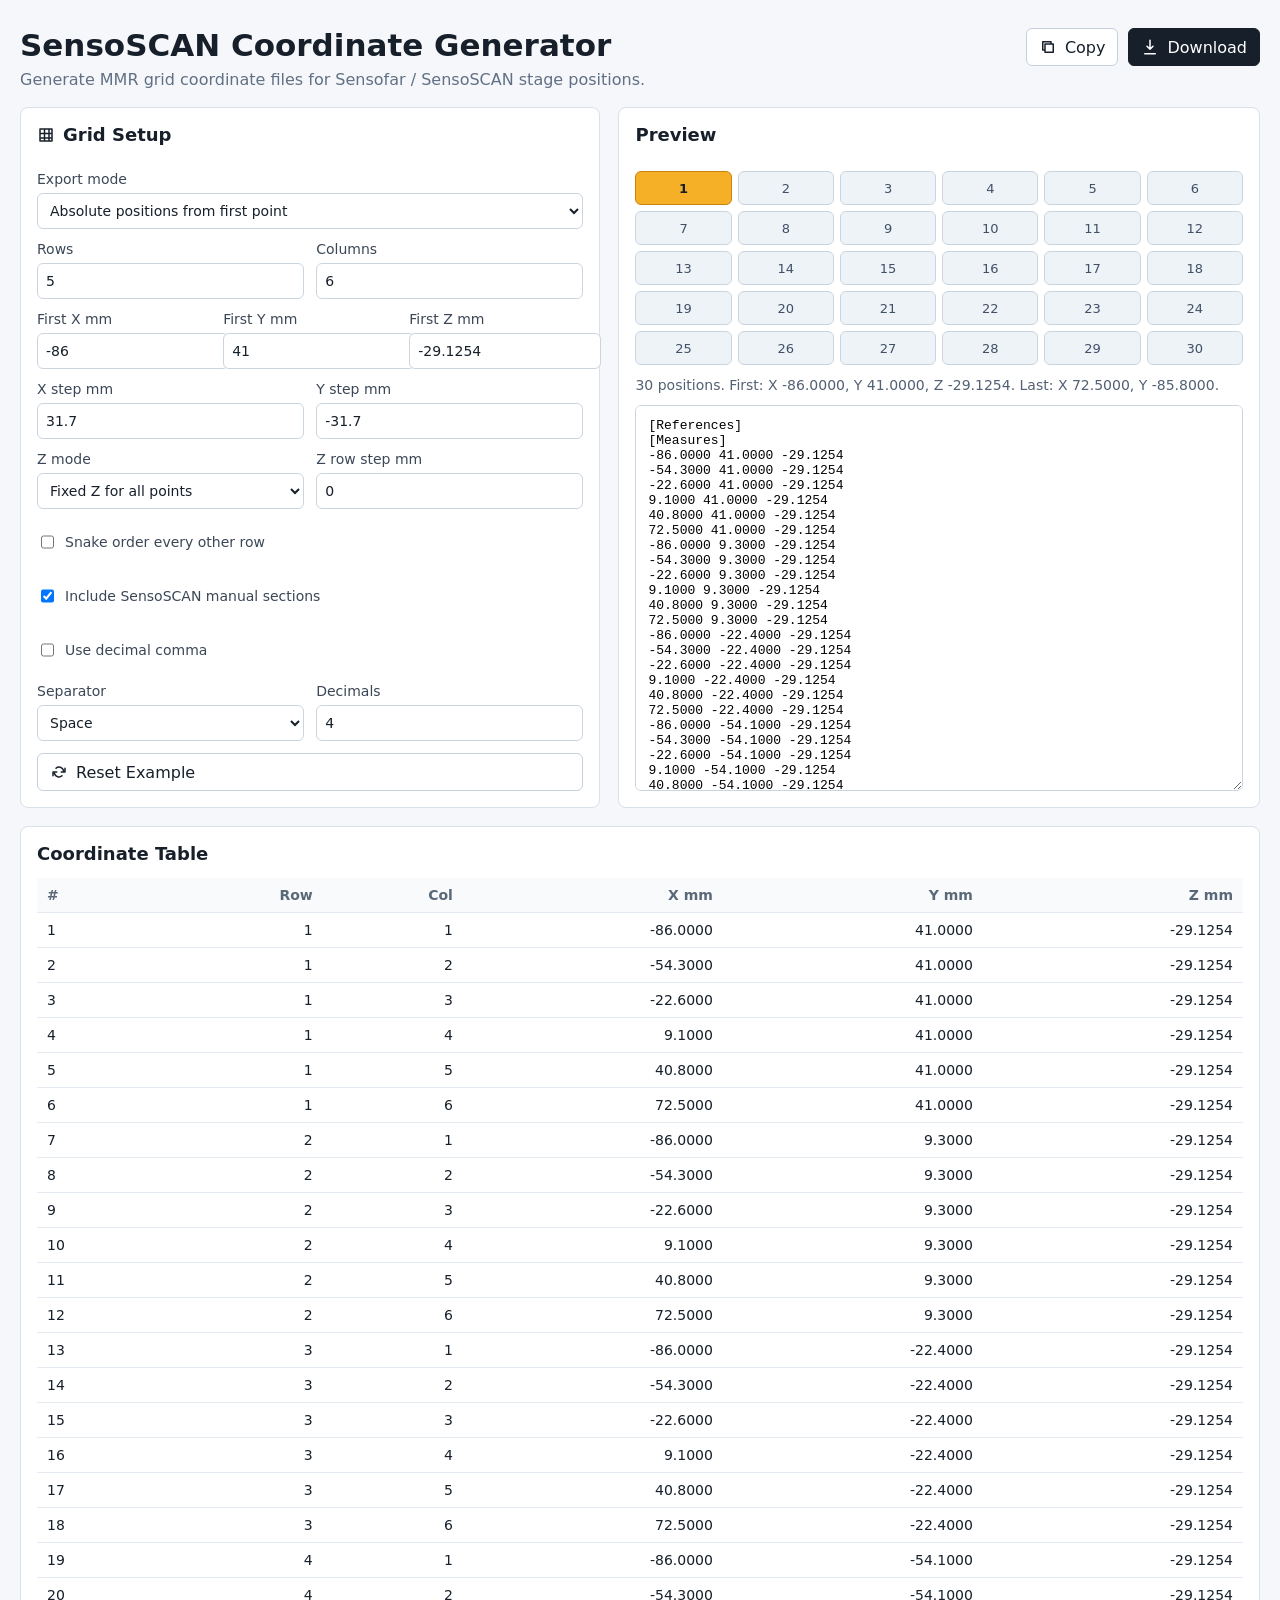
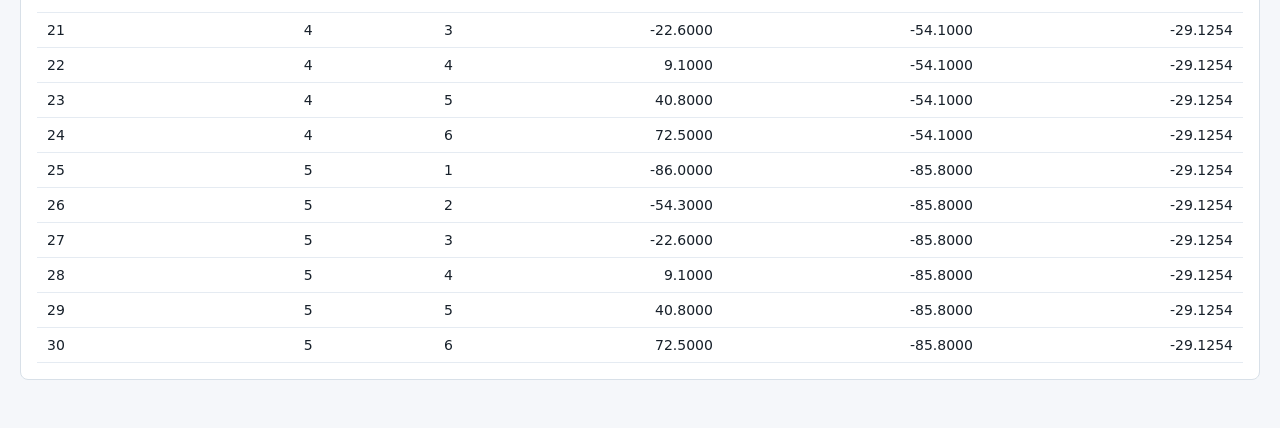
==== standalone-coordinate-generator.html @ 5816c144 "Add standalone coordinate generator HTML" ====
<!doctype html>
<html lang="en">
<head>
  <meta charset="utf-8" />
  <meta name="viewport" content="width=device-width, initial-scale=1" />
  <title>SensoSCAN Coordinate Generator</title>
  <style>
    :root { color-scheme: light; font-family: Inter, ui-sans-serif, system-ui, -apple-system, BlinkMacSystemFont, "Segoe UI", sans-serif; background: #f5f7fa; color: #17202a; }
    * { box-sizing: border-box; }
    body { margin: 0; min-width: 320px; }
    button, input, select, textarea { font: inherit; }
    svg { width: 18px; height: 18px; fill: none; stroke: currentColor; stroke-width: 2; stroke-linecap: round; stroke-linejoin: round; }
    .app { width: min(1420px, calc(100vw - 40px)); margin: 0 auto; padding: 28px 0 48px; }
    .topbar { display: flex; justify-content: space-between; gap: 20px; align-items: flex-start; margin-bottom: 18px; }
    h1 { margin: 0 0 8px; font-size: 31px; line-height: 1.1; }
    h2 { margin: 0 0 14px; font-size: 18px; display: flex; align-items: center; gap: 8px; }
    p { margin: 0; color: #617084; }
    button { height: 38px; padding: 0 12px; border: 1px solid #c6d0dc; background: #fff; color: #17202a; border-radius: 6px; display: inline-flex; align-items: center; gap: 8px; cursor: pointer; }
    button:hover { border-color: #6e7e90; }
    .primary { background: #17202a; color: #fff; border-color: #17202a; }
    .actions { display: flex; gap: 10px; flex-wrap: wrap; justify-content: flex-end; }
    .layout { display: grid; grid-template-columns: 0.95fr 1.05fr; gap: 18px; margin-bottom: 18px; }
    .panel { background: #fff; border: 1px solid #d8e0e8; border-radius: 8px; padding: 16px; }
    form.panel { display: grid; gap: 12px; }
    label { min-width: 0; color: #3b4756; font-size: 14px; display: grid; gap: 6px; }
    .check { grid-template-columns: auto 1fr; align-items: center; gap: 8px; }
    .two, .three { display: grid; gap: 12px; }
    .two { grid-template-columns: repeat(2, minmax(0, 1fr)); }
    .three { grid-template-columns: repeat(3, minmax(0, 1fr)); }
    input, select { height: 36px; border: 1px solid #cbd5e0; border-radius: 6px; padding: 0 8px; background: #fff; color: #17202a; }
    .previewPanel { display: grid; grid-template-rows: auto auto auto 1fr; gap: 12px; }
    .gridPreview { display: grid; gap: 6px; }
    .cell { min-height: 34px; border-radius: 6px; border: 1px solid #cbd5e0; background: #eef3f8; display: flex; align-items: center; justify-content: center; font-size: 13px; color: #425066; }
    .cell.first { background: #f5b027; border-color: #c9820c; color: #17202a; font-weight: 740; }
    .summary { color: #536174; font-size: 14px; }
    textarea { width: 100%; min-height: 280px; resize: vertical; border: 1px solid #cbd5e0; border-radius: 6px; padding: 12px; font-family: "Cascadia Mono", Consolas, monospace; font-size: 13px; }
    table { width: 100%; border-collapse: collapse; font-size: 14px; }
    th, td { text-align: right; padding: 9px 10px; border-bottom: 1px solid #e5ebf2; }
    th { background: #f8fafc; color: #5b6878; font-weight: 680; }
    th:first-child, td:first-child { text-align: left; }
    @media (max-width: 900px) {
      .app { width: min(100vw - 24px, 1420px); padding-top: 18px; }
      .topbar, .layout { grid-template-columns: 1fr; flex-direction: column; }
      .two, .three { grid-template-columns: 1fr; }
    }
  </style>
</head>
<body>
  <div id="root"></div>
  <script>
    let state = {
      mode: "absolute",
      rows: 5,
      cols: 6,
      firstX: -86,
      firstY: 41,
      firstZ: -29.1254,
      spacingX: 31.7,
      spacingY: -31.7,
      zMode: "fixed",
      zStep: 0,
      snake: false,
      includeHeader: true,
      decimalComma: false,
      separator: "space",
      precision: 4,
    };

    const root = document.getElementById("root");

    function icon(name) {
      const paths = {
        grid: "M4 4h16v16H4z M4 10h16M4 16h16M10 4v16M16 4v16",
        download: "M12 3v12m0 0 4-4m-4 4-4-4M5 21h14",
        copy: "M8 8h11v11H8z M5 5h11v3H8v8H5z",
        refresh: "M20 7v5h-5M4 17v-5h5M18 10a6 6 0 0 0-10-3M6 14a6 6 0 0 0 10 3",
      };
      return `<svg viewBox="0 0 24 24" aria-hidden="true"><path d="${paths[name]}" /></svg>`;
    }

    function render() {
      root.innerHTML = `
        <main class="app">
          <section class="topbar">
            <div>
              <h1>SensoSCAN Coordinate Generator</h1>
              <p>Generate MMR grid coordinate files for Sensofar / SensoSCAN stage positions.</p>
            </div>
            <div class="actions">
              <button id="copyBtn">${icon("copy")}Copy</button>
              <button class="primary" id="downloadBtn">${icon("download")}Download</button>
            </div>
          </section>

          <section class="layout">
            <form class="panel" id="settings">
              <h2>${icon("grid")}Grid Setup</h2>
              <label>Export mode
                <select id="mode">
                  <option value="absolute">Absolute positions from first point</option>
                  <option value="relative">Relative centered grid</option>
                </select>
              </label>
              <div class="two">
                <label>Rows <input id="rows" type="number" min="1" max="50" step="1" /></label>
                <label>Columns <input id="cols" type="number" min="1" max="50" step="1" /></label>
              </div>
              <div class="three">
                <label>First X mm <input id="firstX" type="number" step="0.0001" /></label>
                <label>First Y mm <input id="firstY" type="number" step="0.0001" /></label>
                <label>First Z mm <input id="firstZ" type="number" step="0.0001" /></label>
              </div>
              <div class="two">
                <label>X step mm <input id="spacingX" type="number" step="0.0001" /></label>
                <label>Y step mm <input id="spacingY" type="number" step="0.0001" /></label>
              </div>
              <div class="two">
                <label>Z mode
                  <select id="zMode">
                    <option value="fixed">Fixed Z for all points</option>
                    <option value="blank">Leave Z blank</option>
                    <option value="row-step">Add Z step per row</option>
                  </select>
                </label>
                <label>Z row step mm <input id="zStep" type="number" step="0.0001" /></label>
              </div>
              <label class="check"><input id="snake" type="checkbox" /> Snake order every other row</label>
              <label class="check"><input id="includeHeader" type="checkbox" /> Include SensoSCAN manual sections</label>
              <label class="check"><input id="decimalComma" type="checkbox" /> Use decimal comma</label>
              <div class="two">
                <label>Separator
                  <select id="separator">
                    <option value="space">Space</option>
                    <option value="tab">Tab</option>
                    <option value="semicolon">Semicolon</option>
                    <option value="comma">Comma</option>
                  </select>
                </label>
                <label>Decimals <input id="precision" type="number" min="0" max="8" step="1" /></label>
              </div>
              <button type="button" id="resetBtn">${icon("refresh")}Reset Example</button>
            </form>

            <section class="panel previewPanel">
              <h2>Preview</h2>
              <div id="gridPreview" class="gridPreview"></div>
              <div class="summary" id="summary"></div>
              <textarea id="output" spellcheck="false"></textarea>
            </section>
          </section>

          <section class="panel">
            <h2>Coordinate Table</h2>
            <div id="tableWrap"></div>
          </section>
        </main>
      `;

      bindControls();
      updateControls();
      updateOutput();
    }

    function bindControls() {
      for (const id of Object.keys(state)) {
        const el = document.getElementById(id);
        if (!el) continue;
        el.oninput = () => {
          readControls();
          updateOutput();
        };
        el.onchange = el.oninput;
      }
      document.getElementById("resetBtn").onclick = () => {
        state = { ...state, mode: "absolute", rows: 5, cols: 6, firstX: -86, firstY: 41, firstZ: -29.1254, spacingX: 31.7, spacingY: -31.7, zMode: "fixed", zStep: 0, snake: false, includeHeader: true, decimalComma: false, separator: "space", precision: 4 };
        updateControls();
        updateOutput();
      };
      document.getElementById("copyBtn").onclick = async () => {
        const text = document.getElementById("output").value;
        try {
          await navigator.clipboard.writeText(text);
          flash("Copied coordinate file text.");
        } catch {
          document.getElementById("output").select();
          document.execCommand("copy");
          flash("Copied coordinate file text.");
        }
      };
      document.getElementById("downloadBtn").onclick = downloadFile;
    }

    function readControls() {
      state.mode = document.getElementById("mode").value;
      state.rows = clampInt(document.getElementById("rows").value, 1, 50);
      state.cols = clampInt(document.getElementById("cols").value, 1, 50);
      state.firstX = numberValue("firstX");
      state.firstY = numberValue("firstY");
      state.firstZ = numberValue("firstZ");
      state.spacingX = numberValue("spacingX");
      state.spacingY = numberValue("spacingY");
      state.zMode = document.getElementById("zMode").value;
      state.zStep = numberValue("zStep");
      state.snake = document.getElementById("snake").checked;
      state.includeHeader = document.getElementById("includeHeader").checked;
      state.decimalComma = document.getElementById("decimalComma").checked;
      state.separator = document.getElementById("separator").value;
      state.precision = clampInt(document.getElementById("precision").value, 0, 8);
    }

    function updateControls() {
      for (const [id, value] of Object.entries(state)) {
        const el = document.getElementById(id);
        if (!el) continue;
        if (el.type === "checkbox") el.checked = Boolean(value);
        else el.value = value;
      }
    }

    function numberValue(id) {
      const value = Number(document.getElementById(id).value);
      return Number.isFinite(value) ? value : 0;
    }

    function clampInt(value, min, max) {
      const n = Math.round(Number(value));
      if (!Number.isFinite(n)) return min;
      return Math.max(min, Math.min(max, n));
    }

    function generateCoordinates() {
      const coords = [];
      const relativeX0 = -0.5 * (state.cols - 1) * Math.abs(state.spacingX);
      const relativeY0 = -0.5 * (state.rows - 1) * Math.abs(state.spacingY);
      for (let r = 0; r < state.rows; r++) {
        const columns = Array.from({ length: state.cols }, (_, i) => i);
        if (state.snake && r % 2) columns.reverse();
        for (const c of columns) {
          const x = state.mode === "relative" ? relativeX0 + c * Math.abs(state.spacingX) : state.firstX + c * state.spacingX;
          const y = state.mode === "relative" ? relativeY0 + r * Math.abs(state.spacingY) : state.firstY + r * state.spacingY;
          let z = null;
          if (state.zMode === "fixed") z = state.firstZ;
          if (state.zMode === "row-step") z = state.firstZ + r * state.zStep;
          coords.push({ index: coords.length + 1, row: r + 1, col: c + 1, x, y, z });
        }
      }
      return coords;
    }

    function formatNumber(value) {
      let text = value.toFixed(state.precision);
      if (state.decimalComma) text = text.replace(".", ",");
      return text;
    }

    function separator() {
      return { space: " ", tab: "\t", semicolon: ";", comma: "," }[state.separator] || " ";
    }

    function buildText(coords) {
      const sep = separator();
      const lines = [];
      if (state.includeHeader) {
        lines.push("[References]");
        lines.push("[Measures]");
      }
      for (const p of coords) {
        const row = [formatNumber(p.x), formatNumber(p.y)];
        if (p.z !== null) row.push(formatNumber(p.z));
        lines.push(row.join(sep));
      }
      return lines.join("\n") + "\n";
    }

    function updateOutput() {
      const coords = generateCoordinates();
      document.getElementById("output").value = buildText(coords);
      renderTable(coords);
      renderGrid(coords);
      const first = coords[0];
      const last = coords[coords.length - 1];
      document.getElementById("summary").textContent = `${coords.length} positions. First: X ${first.x.toFixed(4)}, Y ${first.y.toFixed(4)}, Z ${first.z === null ? "blank" : first.z.toFixed(4)}. Last: X ${last.x.toFixed(4)}, Y ${last.y.toFixed(4)}.`;
    }

    function renderGrid(coords) {
      const el = document.getElementById("gridPreview");
      el.style.gridTemplateColumns = `repeat(${state.cols}, minmax(26px, 1fr))`;
      const byCell = new Map(coords.map((p) => [`${p.row}-${p.col}`, p]));
      el.innerHTML = "";
      for (let r = 1; r <= state.rows; r++) {
        for (let c = 1; c <= state.cols; c++) {
          const p = byCell.get(`${r}-${c}`);
          const cell = document.createElement("div");
          cell.className = p.index === 1 ? "cell first" : "cell";
          cell.textContent = p.index;
          cell.title = `Row ${r}, Col ${c}: X ${p.x.toFixed(4)} mm, Y ${p.y.toFixed(4)} mm`;
          el.appendChild(cell);
        }
      }
    }

    function renderTable(coords) {
      document.getElementById("tableWrap").innerHTML = `
        <table>
          <thead><tr><th>#</th><th>Row</th><th>Col</th><th>X mm</th><th>Y mm</th><th>Z mm</th></tr></thead>
          <tbody>${coords.map((p) => `<tr><td>${p.index}</td><td>${p.row}</td><td>${p.col}</td><td>${p.x.toFixed(4)}</td><td>${p.y.toFixed(4)}</td><td>${p.z === null ? "" : p.z.toFixed(4)}</td></tr>`).join("")}</tbody>
        </table>
      `;
    }

    function downloadFile() {
      const text = document.getElementById("output").value;
      const blob = new Blob([text], { type: "text/plain;charset=utf-8" });
      const url = URL.createObjectURL(blob);
      const a = document.createElement("a");
      a.href = url;
      a.download = `sensoscan_coordinates_${state.rows}x${state.cols}.txt`;
      a.click();
      URL.revokeObjectURL(url);
    }

    function flash(text) {
      const summary = document.getElementById("summary");
      const previous = summary.textContent;
      summary.textContent = text;
      setTimeout(() => { summary.textContent = previous; }, 1400);
    }

    render();
  </script>
</body>
</html>
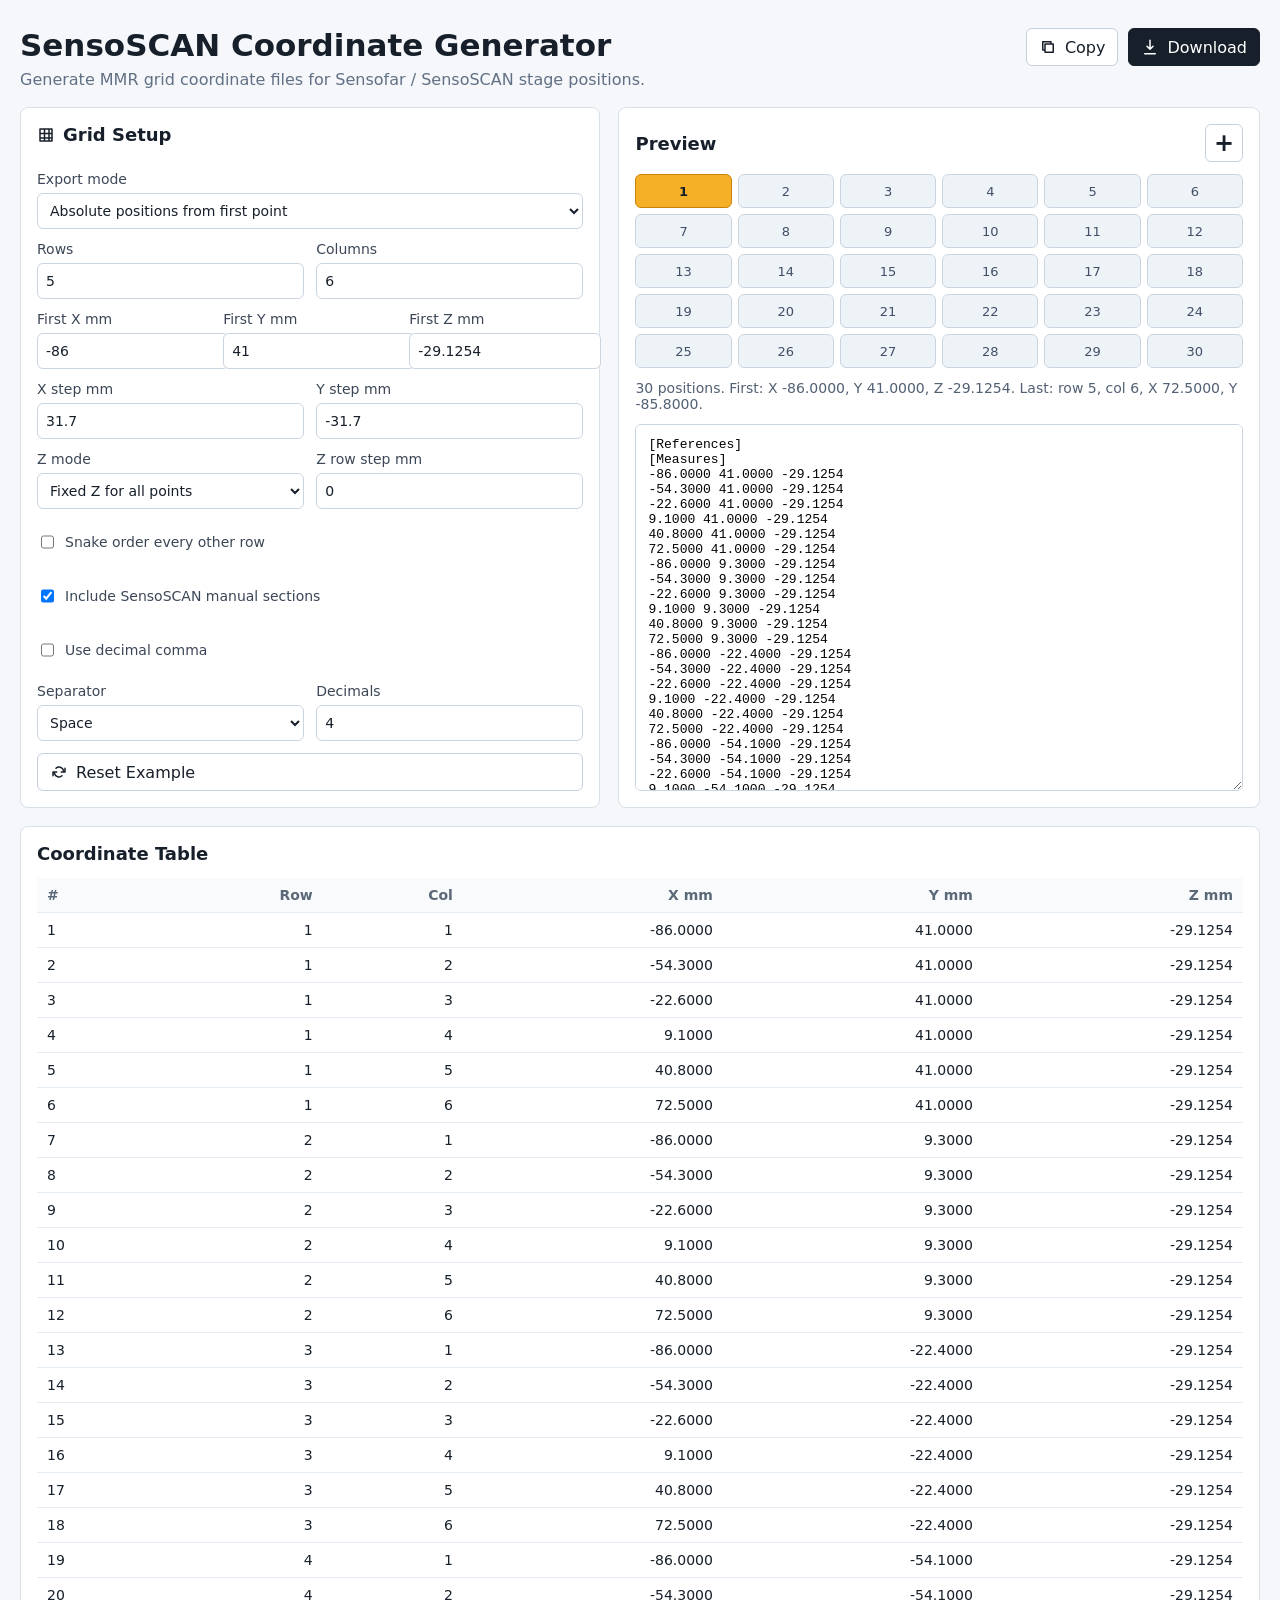
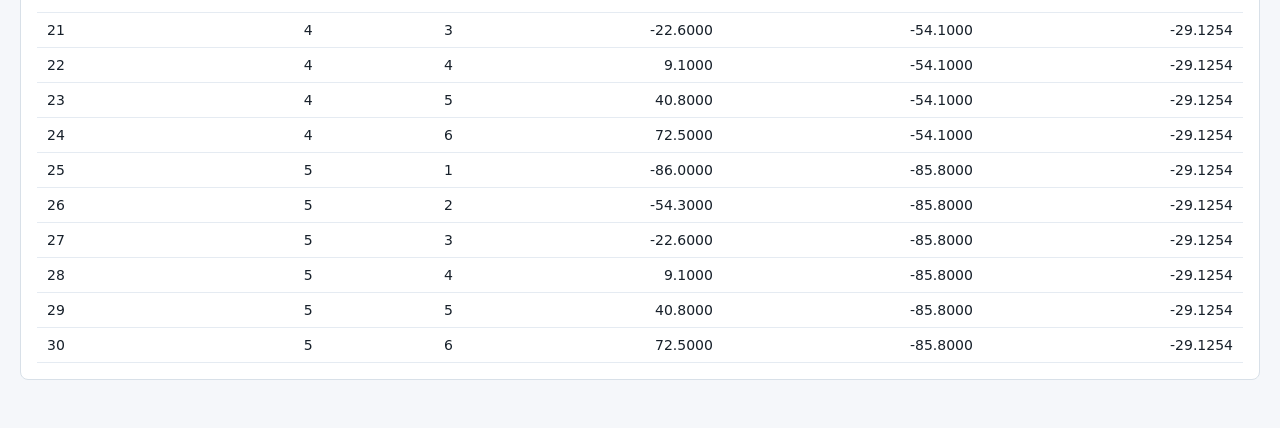
==== commit ae9691b2: "Add preview button to append grid positions" ====
--- a/standalone-coordinate-generator.html
+++ b/standalone-coordinate-generator.html
@@ -29,9 +29,13 @@
     .three { grid-template-columns: repeat(3, minmax(0, 1fr)); }
     input, select { height: 36px; border: 1px solid #cbd5e0; border-radius: 6px; padding: 0 8px; background: #fff; color: #17202a; }
     .previewPanel { display: grid; grid-template-rows: auto auto auto 1fr; gap: 12px; }
+    .previewHeader { display: flex; justify-content: space-between; gap: 12px; align-items: center; }
+    .previewHeader h2 { margin-bottom: 0; }
+    .iconButton { width: 38px; justify-content: center; font-size: 24px; line-height: 1; font-weight: 700; }
     .gridPreview { display: grid; gap: 6px; }
     .cell { min-height: 34px; border-radius: 6px; border: 1px solid #cbd5e0; background: #eef3f8; display: flex; align-items: center; justify-content: center; font-size: 13px; color: #425066; }
     .cell.first { background: #f5b027; border-color: #c9820c; color: #17202a; font-weight: 740; }
+    .cell.empty { border-style: dashed; background: #fff; color: transparent; }
     .summary { color: #536174; font-size: 14px; }
     textarea { width: 100%; min-height: 280px; resize: vertical; border: 1px solid #cbd5e0; border-radius: 6px; padding: 12px; font-family: "Cascadia Mono", Consolas, monospace; font-size: 13px; }
     table { width: 100%; border-collapse: collapse; font-size: 14px; }
@@ -64,6 +68,7 @@
       decimalComma: false,
       separator: "space",
       precision: 4,
+      extraPositions: 0,
     };
 
     const root = document.getElementById("root");
@@ -142,7 +147,10 @@
             </form>
 
             <section class="panel previewPanel">
-              <h2>Preview</h2>
+              <div class="previewHeader">
+                <h2>Preview</h2>
+                <button type="button" id="addPositionBtn" class="iconButton" title="Append the next position in the same grid pattern">+</button>
+              </div>
               <div id="gridPreview" class="gridPreview"></div>
               <div class="summary" id="summary"></div>
               <textarea id="output" spellcheck="false"></textarea>
@@ -172,7 +180,7 @@
         el.onchange = el.oninput;
       }
       document.getElementById("resetBtn").onclick = () => {
-        state = { ...state, mode: "absolute", rows: 5, cols: 6, firstX: -86, firstY: 41, firstZ: -29.1254, spacingX: 31.7, spacingY: -31.7, zMode: "fixed", zStep: 0, snake: false, includeHeader: true, decimalComma: false, separator: "space", precision: 4 };
+        state = { ...state, mode: "absolute", rows: 5, cols: 6, firstX: -86, firstY: 41, firstZ: -29.1254, spacingX: 31.7, spacingY: -31.7, zMode: "fixed", zStep: 0, snake: false, includeHeader: true, decimalComma: false, separator: "space", precision: 4, extraPositions: 0 };
         updateControls();
         updateOutput();
       };
@@ -188,6 +196,7 @@
         }
       };
       document.getElementById("downloadBtn").onclick = downloadFile;
+      document.getElementById("addPositionBtn").onclick = addPosition;
     }
 
     function readControls() {
@@ -206,6 +215,7 @@
       state.decimalComma = document.getElementById("decimalComma").checked;
       state.separator = document.getElementById("separator").value;
       state.precision = clampInt(document.getElementById("precision").value, 0, 8);
+      state.extraPositions = Math.max(0, Math.min(state.extraPositions, state.cols * 50 - state.rows * state.cols));
     }
 
     function updateControls() {
@@ -232,10 +242,13 @@
       const coords = [];
       const relativeX0 = -0.5 * (state.cols - 1) * Math.abs(state.spacingX);
       const relativeY0 = -0.5 * (state.rows - 1) * Math.abs(state.spacingY);
-      for (let r = 0; r < state.rows; r++) {
+      const totalPositions = state.rows * state.cols + state.extraPositions;
+      const totalRows = Math.ceil(totalPositions / state.cols);
+      for (let r = 0; r < totalRows; r++) {
         const columns = Array.from({ length: state.cols }, (_, i) => i);
         if (state.snake && r % 2) columns.reverse();
         for (const c of columns) {
+          if (coords.length >= totalPositions) break;
           const x = state.mode === "relative" ? relativeX0 + c * Math.abs(state.spacingX) : state.firstX + c * state.spacingX;
           const y = state.mode === "relative" ? relativeY0 + r * Math.abs(state.spacingY) : state.firstY + r * state.spacingY;
           let z = null;
@@ -247,6 +260,18 @@
       return coords;
     }
 
+    function addPosition() {
+      readControls();
+      const maxPositions = state.cols * 50;
+      const currentPositions = state.rows * state.cols + state.extraPositions;
+      if (currentPositions >= maxPositions) {
+        flash("The preview already reaches the 50-row limit.");
+        return;
+      }
+      state.extraPositions += 1;
+      updateOutput();
+    }
+
     function formatNumber(value) {
       let text = value.toFixed(state.precision);
       if (state.decimalComma) text = text.replace(".", ",");
@@ -279,7 +304,8 @@
       renderGrid(coords);
       const first = coords[0];
       const last = coords[coords.length - 1];
-      document.getElementById("summary").textContent = `${coords.length} positions. First: X ${first.x.toFixed(4)}, Y ${first.y.toFixed(4)}, Z ${first.z === null ? "blank" : first.z.toFixed(4)}. Last: X ${last.x.toFixed(4)}, Y ${last.y.toFixed(4)}.`;
+      const extra = state.extraPositions ? ` Base grid ${state.rows} x ${state.cols} plus ${state.extraPositions} appended.` : "";
+      document.getElementById("summary").textContent = `${coords.length} positions.${extra} First: X ${first.x.toFixed(4)}, Y ${first.y.toFixed(4)}, Z ${first.z === null ? "blank" : first.z.toFixed(4)}. Last: row ${last.row}, col ${last.col}, X ${last.x.toFixed(4)}, Y ${last.y.toFixed(4)}.`;
     }
 
     function renderGrid(coords) {
@@ -287,13 +313,14 @@
       el.style.gridTemplateColumns = `repeat(${state.cols}, minmax(26px, 1fr))`;
       const byCell = new Map(coords.map((p) => [`${p.row}-${p.col}`, p]));
       el.innerHTML = "";
-      for (let r = 1; r <= state.rows; r++) {
+      const renderedRows = Math.max(state.rows, Math.ceil(coords.length / state.cols));
+      for (let r = 1; r <= renderedRows; r++) {
         for (let c = 1; c <= state.cols; c++) {
           const p = byCell.get(`${r}-${c}`);
           const cell = document.createElement("div");
-          cell.className = p.index === 1 ? "cell first" : "cell";
-          cell.textContent = p.index;
-          cell.title = `Row ${r}, Col ${c}: X ${p.x.toFixed(4)} mm, Y ${p.y.toFixed(4)} mm`;
+          cell.className = p ? (p.index === 1 ? "cell first" : "cell") : "cell empty";
+          cell.textContent = p ? p.index : "";
+          cell.title = p ? `Row ${r}, Col ${c}: X ${p.x.toFixed(4)} mm, Y ${p.y.toFixed(4)} mm` : `Row ${r}, Col ${c}: empty`;
           el.appendChild(cell);
         }
       }
@@ -314,7 +341,8 @@
       const url = URL.createObjectURL(blob);
       const a = document.createElement("a");
       a.href = url;
-      a.download = `sensoscan_coordinates_${state.rows}x${state.cols}.txt`;
+      const suffix = state.extraPositions ? `_plus${state.extraPositions}` : "";
+      a.download = `sensoscan_coordinates_${state.rows}x${state.cols}${suffix}.txt`;
       a.click();
       URL.revokeObjectURL(url);
     }
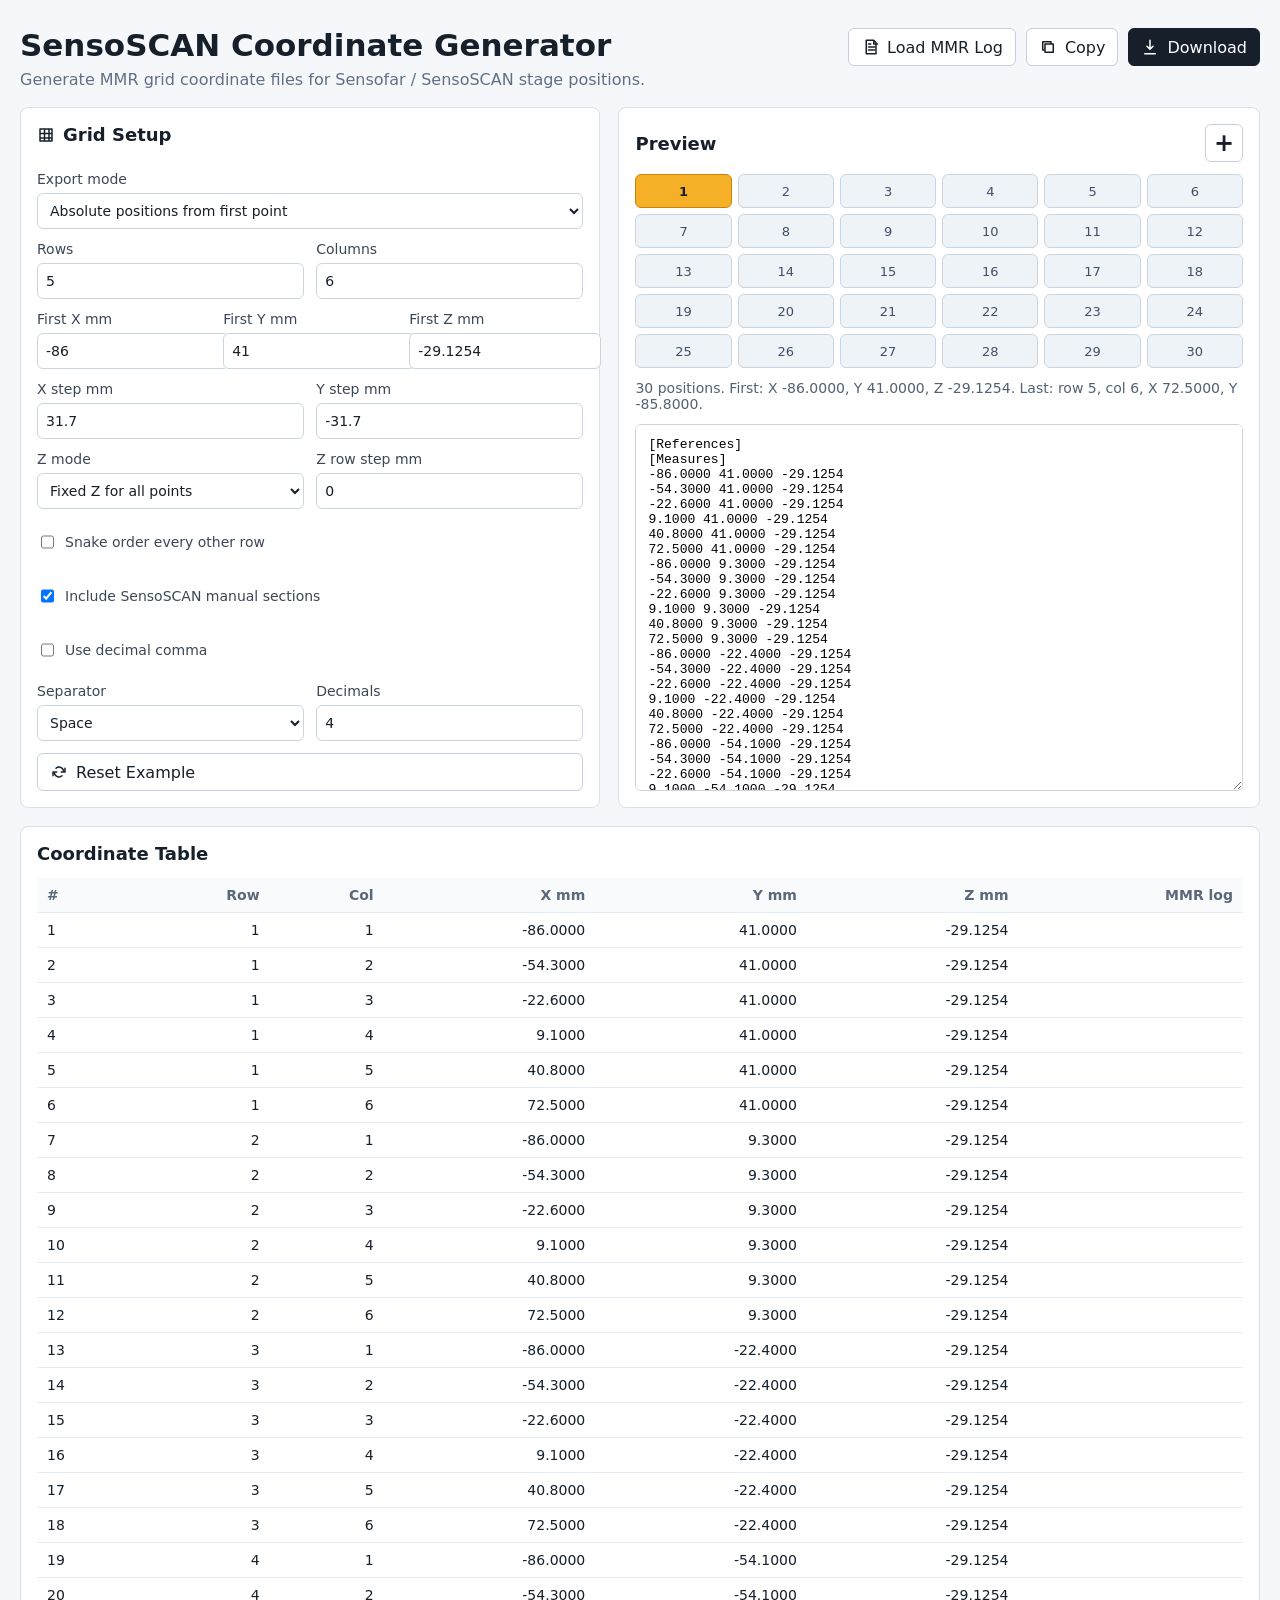
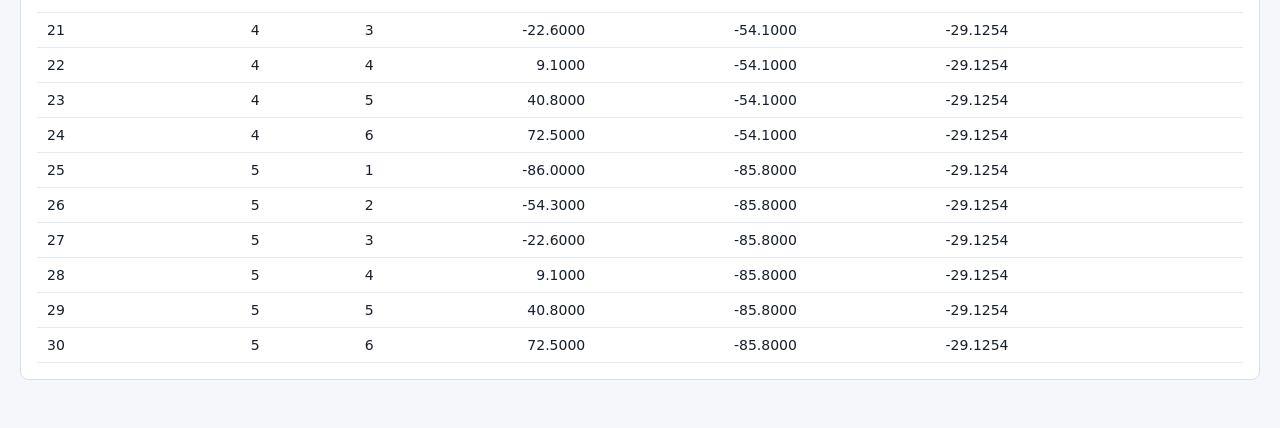
==== commit d8f5408e: "Add MMR log failure detection" ====
--- a/standalone-coordinate-generator.html
+++ b/standalone-coordinate-generator.html
@@ -35,13 +35,16 @@
     .gridPreview { display: grid; gap: 6px; }
     .cell { min-height: 34px; border-radius: 6px; border: 1px solid #cbd5e0; background: #eef3f8; display: flex; align-items: center; justify-content: center; font-size: 13px; color: #425066; }
     .cell.first { background: #f5b027; border-color: #c9820c; color: #17202a; font-weight: 740; }
+    .cell.failed { background: #ffe1e1; border-color: #d22929; color: #8a1111; font-weight: 760; }
     .cell.empty { border-style: dashed; background: #fff; color: transparent; }
     .summary { color: #536174; font-size: 14px; }
+    .logSummary { border: 1px solid #f0b8b8; background: #fff4f4; color: #7b1e1e; border-radius: 6px; padding: 9px 10px; font-size: 13px; line-height: 1.4; }
     textarea { width: 100%; min-height: 280px; resize: vertical; border: 1px solid #cbd5e0; border-radius: 6px; padding: 12px; font-family: "Cascadia Mono", Consolas, monospace; font-size: 13px; }
     table { width: 100%; border-collapse: collapse; font-size: 14px; }
     th, td { text-align: right; padding: 9px 10px; border-bottom: 1px solid #e5ebf2; }
     th { background: #f8fafc; color: #5b6878; font-weight: 680; }
     th:first-child, td:first-child { text-align: left; }
+    .failedRow td { background: #fff4f4; color: #7b1e1e; }
     @media (max-width: 900px) {
       .app { width: min(100vw - 24px, 1420px); padding-top: 18px; }
       .topbar, .layout { grid-template-columns: 1fr; flex-direction: column; }
@@ -72,6 +75,7 @@
     };
 
     const root = document.getElementById("root");
+    let mmrLogAnalysis = null;
 
     function icon(name) {
       const paths = {
@@ -79,6 +83,7 @@
         download: "M12 3v12m0 0 4-4m-4 4-4-4M5 21h14",
         copy: "M8 8h11v11H8z M5 5h11v3H8v8H5z",
         refresh: "M20 7v5h-5M4 17v-5h5M18 10a6 6 0 0 0-10-3M6 14a6 6 0 0 0 10 3",
+        log: "M7 3h10l3 3v15H7z M17 3v5h5 M10 12h8M10 16h8M10 8h3",
       };
       return `<svg viewBox="0 0 24 24" aria-hidden="true"><path d="${paths[name]}" /></svg>`;
     }
@@ -92,6 +97,8 @@
               <p>Generate MMR grid coordinate files for Sensofar / SensoSCAN stage positions.</p>
             </div>
             <div class="actions">
+              <input id="logInput" type="file" accept=".log,.txt" hidden />
+              <button id="loadLogBtn">${icon("log")}Load MMR Log</button>
               <button id="copyBtn">${icon("copy")}Copy</button>
               <button class="primary" id="downloadBtn">${icon("download")}Download</button>
             </div>
@@ -153,6 +160,7 @@
               </div>
               <div id="gridPreview" class="gridPreview"></div>
               <div class="summary" id="summary"></div>
+              <div id="logSummary" class="logSummary" hidden></div>
               <textarea id="output" spellcheck="false"></textarea>
             </section>
           </section>
@@ -197,6 +205,8 @@
       };
       document.getElementById("downloadBtn").onclick = downloadFile;
       document.getElementById("addPositionBtn").onclick = addPosition;
+      document.getElementById("loadLogBtn").onclick = () => document.getElementById("logInput").click();
+      document.getElementById("logInput").onchange = handleLogFile;
     }
 
     function readControls() {
@@ -306,6 +316,7 @@
       const last = coords[coords.length - 1];
       const extra = state.extraPositions ? ` Base grid ${state.rows} x ${state.cols} plus ${state.extraPositions} appended.` : "";
       document.getElementById("summary").textContent = `${coords.length} positions.${extra} First: X ${first.x.toFixed(4)}, Y ${first.y.toFixed(4)}, Z ${first.z === null ? "blank" : first.z.toFixed(4)}. Last: row ${last.row}, col ${last.col}, X ${last.x.toFixed(4)}, Y ${last.y.toFixed(4)}.`;
+      renderLogSummary();
     }
 
     function renderGrid(coords) {
@@ -319,8 +330,13 @@
           const p = byCell.get(`${r}-${c}`);
           const cell = document.createElement("div");
           cell.className = p ? (p.index === 1 ? "cell first" : "cell") : "cell empty";
+          if (p && mmrLogAnalysis?.failedByIndex.has(p.index)) cell.classList.add("failed");
           cell.textContent = p ? p.index : "";
           cell.title = p ? `Row ${r}, Col ${c}: X ${p.x.toFixed(4)} mm, Y ${p.y.toFixed(4)} mm` : `Row ${r}, Col ${c}: empty`;
+          if (p && mmrLogAnalysis?.failedByIndex.has(p.index)) {
+            const item = mmrLogAnalysis.failedByIndex.get(p.index);
+            cell.title += `. Flagged by MMR log: ${item.reasons.join(", ")}. Elapsed ${item.elapsed.toFixed(1)}.`;
+          }
           el.appendChild(cell);
         }
       }
@@ -329,9 +345,89 @@
     function renderTable(coords) {
       document.getElementById("tableWrap").innerHTML = `
         <table>
-          <thead><tr><th>#</th><th>Row</th><th>Col</th><th>X mm</th><th>Y mm</th><th>Z mm</th></tr></thead>
-          <tbody>${coords.map((p) => `<tr><td>${p.index}</td><td>${p.row}</td><td>${p.col}</td><td>${p.x.toFixed(4)}</td><td>${p.y.toFixed(4)}</td><td>${p.z === null ? "" : p.z.toFixed(4)}</td></tr>`).join("")}</tbody>
+          <thead><tr><th>#</th><th>Row</th><th>Col</th><th>X mm</th><th>Y mm</th><th>Z mm</th><th>MMR log</th></tr></thead>
+          <tbody>${coords.map((p) => {
+            const failed = mmrLogAnalysis?.failedByIndex.get(p.index);
+            const status = failed ? `Failed: ${failed.reasons.join(", ")}` : (mmrLogAnalysis?.recordsByIndex.has(p.index) ? "OK" : "");
+            return `<tr class="${failed ? "failedRow" : ""}"><td>${p.index}</td><td>${p.row}</td><td>${p.col}</td><td>${p.x.toFixed(4)}</td><td>${p.y.toFixed(4)}</td><td>${p.z === null ? "" : p.z.toFixed(4)}</td><td>${status}</td></tr>`;
+          }).join("")}</tbody>
         </table>
+      `;
+    }
+
+    async function handleLogFile(event) {
+      const file = event.target.files?.[0];
+      if (!file) return;
+      try {
+        mmrLogAnalysis = analyzeMmrLog(await file.text(), file.name);
+        updateOutput();
+        flash(`Loaded ${file.name}: ${mmrLogAnalysis.failed.length} failed or suspicious measurements.`);
+      } catch (error) {
+        mmrLogAnalysis = null;
+        updateOutput();
+        flash(error.message || "Could not parse the MMR log.");
+      } finally {
+        event.target.value = "";
+      }
+    }
+
+    function analyzeMmrLog(text, name = "MMR log") {
+      const pattern = /P\((\d+)\/(\d+)\)\s+XYZAbs\(([^,]+)\s*,\s*([^,]+)\s*,\s*([^)]+)\)\s*\r?\nR\([^)]*\).*?m\.p\(([^)]+)\);\s*elapsed time:\s*([\d.]+)/g;
+      const records = [];
+      for (const match of text.matchAll(pattern)) {
+        const metricText = match[6].trim();
+        records.push({
+          index: Number(match[1]),
+          total: Number(match[2]),
+          x: Number(match[3]),
+          y: Number(match[4]),
+          z: Number(match[5]),
+          metricText,
+          metric: metricText.toUpperCase() === "NA" ? NaN : Number(metricText),
+          elapsed: Number(match[7]),
+        });
+      }
+      if (!records.length) throw new Error("No MMR measurement records were found in this log.");
+      const times = records.map((r) => r.elapsed).filter(Number.isFinite).sort((a, b) => a - b);
+      const medianElapsed = median(times);
+      const shortThreshold = medianElapsed * 0.75;
+      const failed = records.map((record) => {
+        const reasons = [];
+        if (record.elapsed < shortThreshold) reasons.push(`short elapsed < ${shortThreshold.toFixed(0)}`);
+        if (!Number.isFinite(record.metric)) reasons.push("m.p NA");
+        else if (record.metric <= 0) reasons.push("m.p 0");
+        return { ...record, reasons };
+      }).filter((record) => record.reasons.length);
+      return {
+        name,
+        records,
+        recordsByIndex: new Map(records.map((record) => [record.index, record])),
+        failed,
+        failedByIndex: new Map(failed.map((record) => [record.index, record])),
+        medianElapsed,
+        shortThreshold,
+      };
+    }
+
+    function median(values) {
+      if (!values.length) return NaN;
+      const mid = Math.floor(values.length / 2);
+      return values.length % 2 ? values[mid] : (values[mid - 1] + values[mid]) / 2;
+    }
+
+    function renderLogSummary() {
+      const el = document.getElementById("logSummary");
+      if (!mmrLogAnalysis) {
+        el.hidden = true;
+        el.innerHTML = "";
+        return;
+      }
+      el.hidden = false;
+      const failedList = mmrLogAnalysis.failed.map((r) => `P${String(r.index).padStart(4, "0")}`).join(", ") || "none";
+      el.innerHTML = `
+        <strong>MMR log:</strong> ${mmrLogAnalysis.records.length} records from ${mmrLogAnalysis.name}.
+        Median elapsed ${mmrLogAnalysis.medianElapsed.toFixed(0)}, failure threshold ${mmrLogAnalysis.shortThreshold.toFixed(0)}.
+        <br><strong>Flagged:</strong> ${failedList}
       `;
     }
 
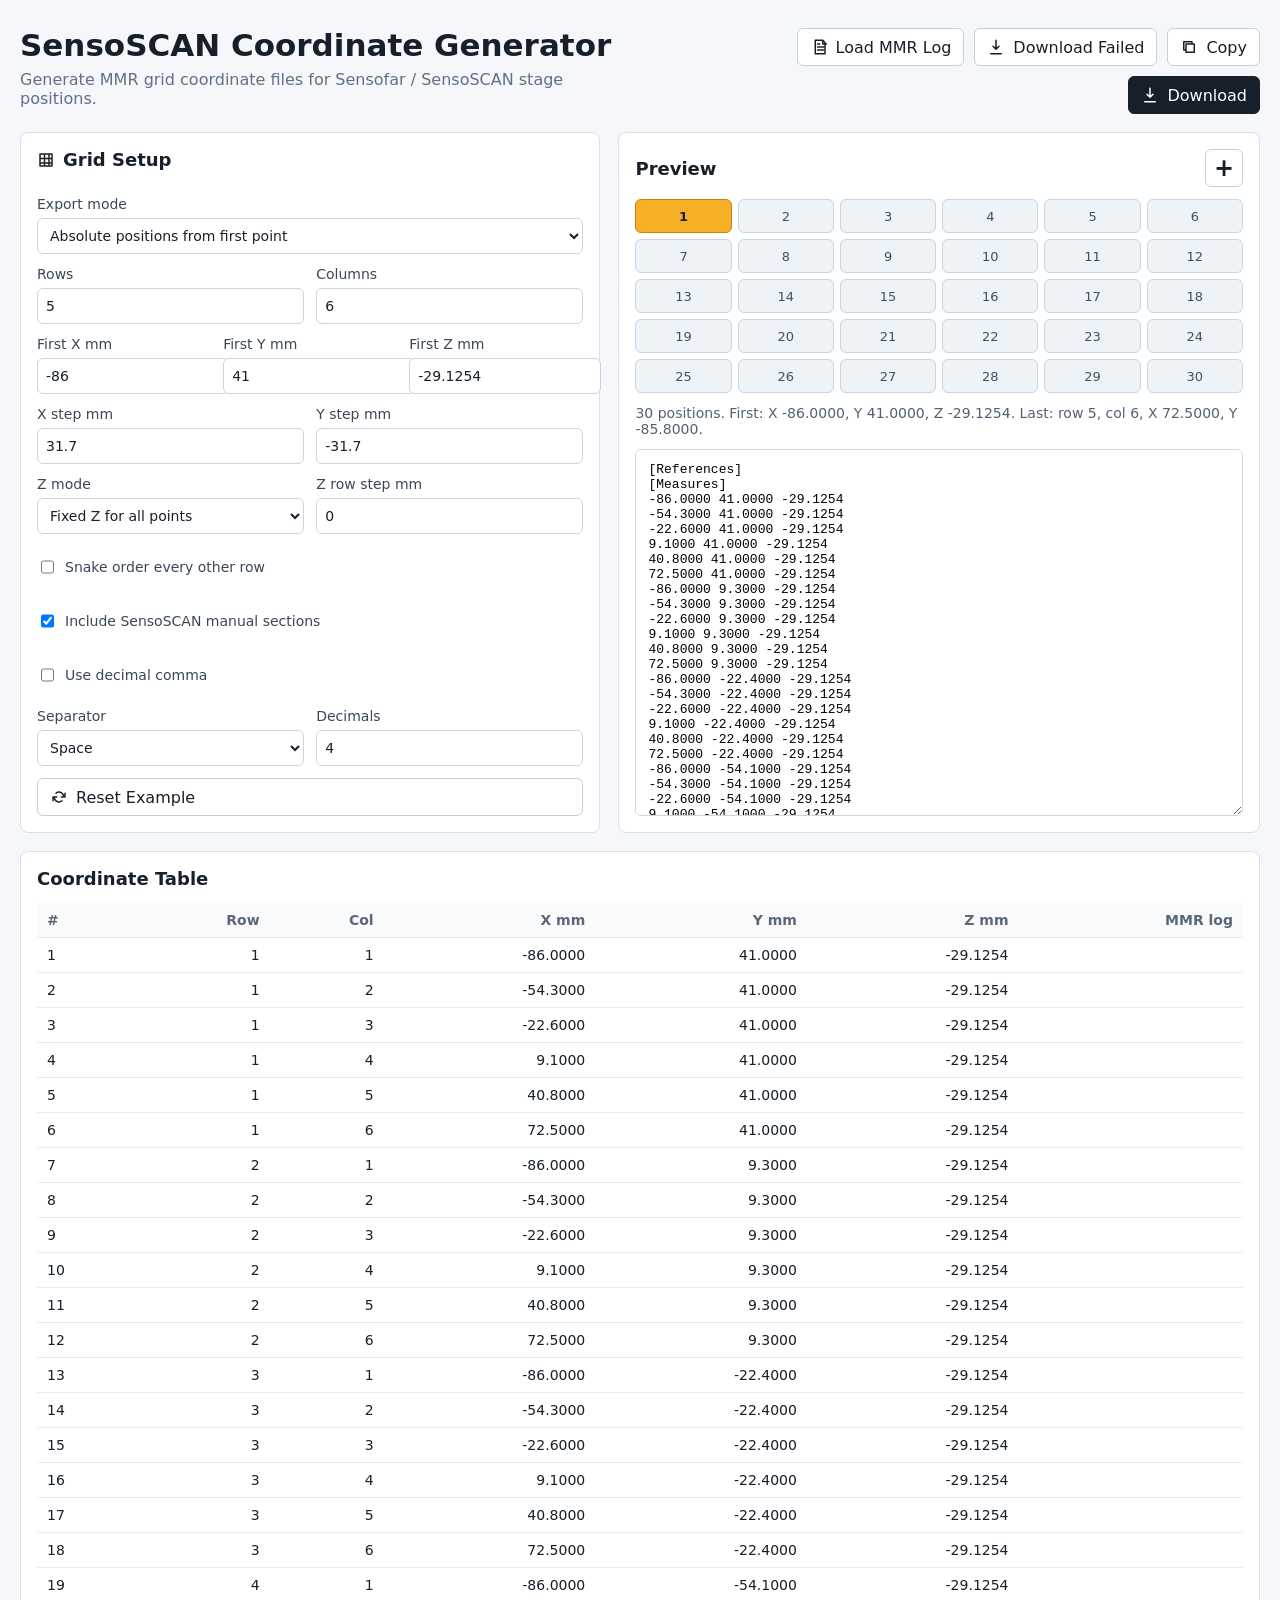
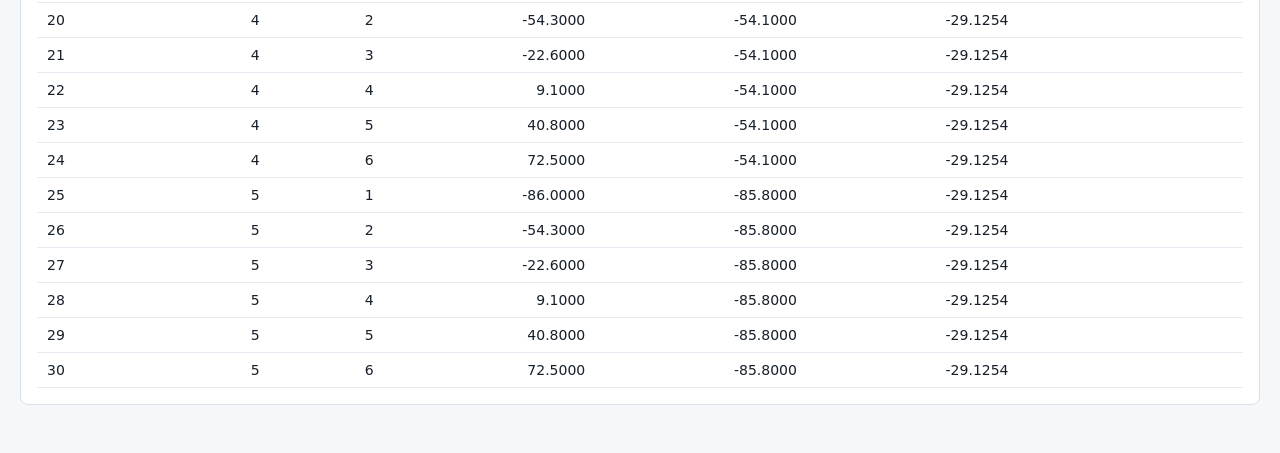
==== commit c4bb0a45: "Export failed MMR coordinates" ====
--- a/standalone-coordinate-generator.html
+++ b/standalone-coordinate-generator.html
@@ -99,6 +99,7 @@
             <div class="actions">
               <input id="logInput" type="file" accept=".log,.txt" hidden />
               <button id="loadLogBtn">${icon("log")}Load MMR Log</button>
+              <button id="downloadFailedBtn" disabled>${icon("download")}Download Failed</button>
               <button id="copyBtn">${icon("copy")}Copy</button>
               <button class="primary" id="downloadBtn">${icon("download")}Download</button>
             </div>
@@ -207,6 +208,7 @@
       document.getElementById("addPositionBtn").onclick = addPosition;
       document.getElementById("loadLogBtn").onclick = () => document.getElementById("logInput").click();
       document.getElementById("logInput").onchange = handleLogFile;
+      document.getElementById("downloadFailedBtn").onclick = downloadFailedFile;
     }
 
     function readControls() {
@@ -335,7 +337,7 @@
           cell.title = p ? `Row ${r}, Col ${c}: X ${p.x.toFixed(4)} mm, Y ${p.y.toFixed(4)} mm` : `Row ${r}, Col ${c}: empty`;
           if (p && mmrLogAnalysis?.failedByIndex.has(p.index)) {
             const item = mmrLogAnalysis.failedByIndex.get(p.index);
-            cell.title += `. Flagged by MMR log: ${item.reasons.join(", ")}. Elapsed ${item.elapsed.toFixed(1)}.`;
+            cell.title += `. Failed measurement in MMR log: ${item.reasons.join(", ")}.`;
           }
           el.appendChild(cell);
         }
@@ -361,7 +363,7 @@
       try {
         mmrLogAnalysis = analyzeMmrLog(await file.text(), file.name);
         updateOutput();
-        flash(`Loaded ${file.name}: ${mmrLogAnalysis.failed.length} failed or suspicious measurements.`);
+        flash(`Loaded ${file.name}: ${mmrLogAnalysis.failed.length} failed measurements.`);
       } catch (error) {
         mmrLogAnalysis = null;
         updateOutput();
@@ -388,12 +390,8 @@
         });
       }
       if (!records.length) throw new Error("No MMR measurement records were found in this log.");
-      const times = records.map((r) => r.elapsed).filter(Number.isFinite).sort((a, b) => a - b);
-      const medianElapsed = median(times);
-      const shortThreshold = medianElapsed * 0.75;
       const failed = records.map((record) => {
         const reasons = [];
-        if (record.elapsed < shortThreshold) reasons.push(`short elapsed < ${shortThreshold.toFixed(0)}`);
         if (!Number.isFinite(record.metric)) reasons.push("m.p NA");
         else if (record.metric <= 0) reasons.push("m.p 0");
         return { ...record, reasons };
@@ -404,30 +402,25 @@
         recordsByIndex: new Map(records.map((record) => [record.index, record])),
         failed,
         failedByIndex: new Map(failed.map((record) => [record.index, record])),
-        medianElapsed,
-        shortThreshold,
       };
-    }
-
-    function median(values) {
-      if (!values.length) return NaN;
-      const mid = Math.floor(values.length / 2);
-      return values.length % 2 ? values[mid] : (values[mid - 1] + values[mid]) / 2;
     }
 
     function renderLogSummary() {
       const el = document.getElementById("logSummary");
+      const failedBtn = document.getElementById("downloadFailedBtn");
       if (!mmrLogAnalysis) {
         el.hidden = true;
         el.innerHTML = "";
+        if (failedBtn) failedBtn.disabled = true;
         return;
       }
       el.hidden = false;
+      if (failedBtn) failedBtn.disabled = !mmrLogAnalysis.failed.length;
       const failedList = mmrLogAnalysis.failed.map((r) => `P${String(r.index).padStart(4, "0")}`).join(", ") || "none";
       el.innerHTML = `
         <strong>MMR log:</strong> ${mmrLogAnalysis.records.length} records from ${mmrLogAnalysis.name}.
-        Median elapsed ${mmrLogAnalysis.medianElapsed.toFixed(0)}, failure threshold ${mmrLogAnalysis.shortThreshold.toFixed(0)}.
-        <br><strong>Flagged:</strong> ${failedList}
+        Failures are detected only from direct result markers: m.p(NA) or m.p(0).
+        <br><strong>Failed:</strong> ${failedList}
       `;
     }
 
@@ -443,6 +436,28 @@
       URL.revokeObjectURL(url);
     }
 
+    function downloadFailedFile() {
+      if (!mmrLogAnalysis?.failed.length) {
+        flash("No failed measurements are loaded.");
+        return;
+      }
+      const failedIndices = new Set(mmrLogAnalysis.failed.map((record) => record.index));
+      const failedCoords = generateCoordinates().filter((point) => failedIndices.has(point.index));
+      if (!failedCoords.length) {
+        flash("No failed measurements match the current coordinate grid.");
+        return;
+      }
+      const text = buildText(failedCoords);
+      const blob = new Blob([text], { type: "text/plain;charset=utf-8" });
+      const url = URL.createObjectURL(blob);
+      const a = document.createElement("a");
+      a.href = url;
+      a.download = `sensoscan_failed_coordinates_${failedCoords.length}_from_${state.rows}x${state.cols}.txt`;
+      a.click();
+      URL.revokeObjectURL(url);
+      flash(`Downloaded ${failedCoords.length} failed positions.`);
+    }
+
     function flash(text) {
       const summary = document.getElementById("summary");
       const previous = summary.textContent;
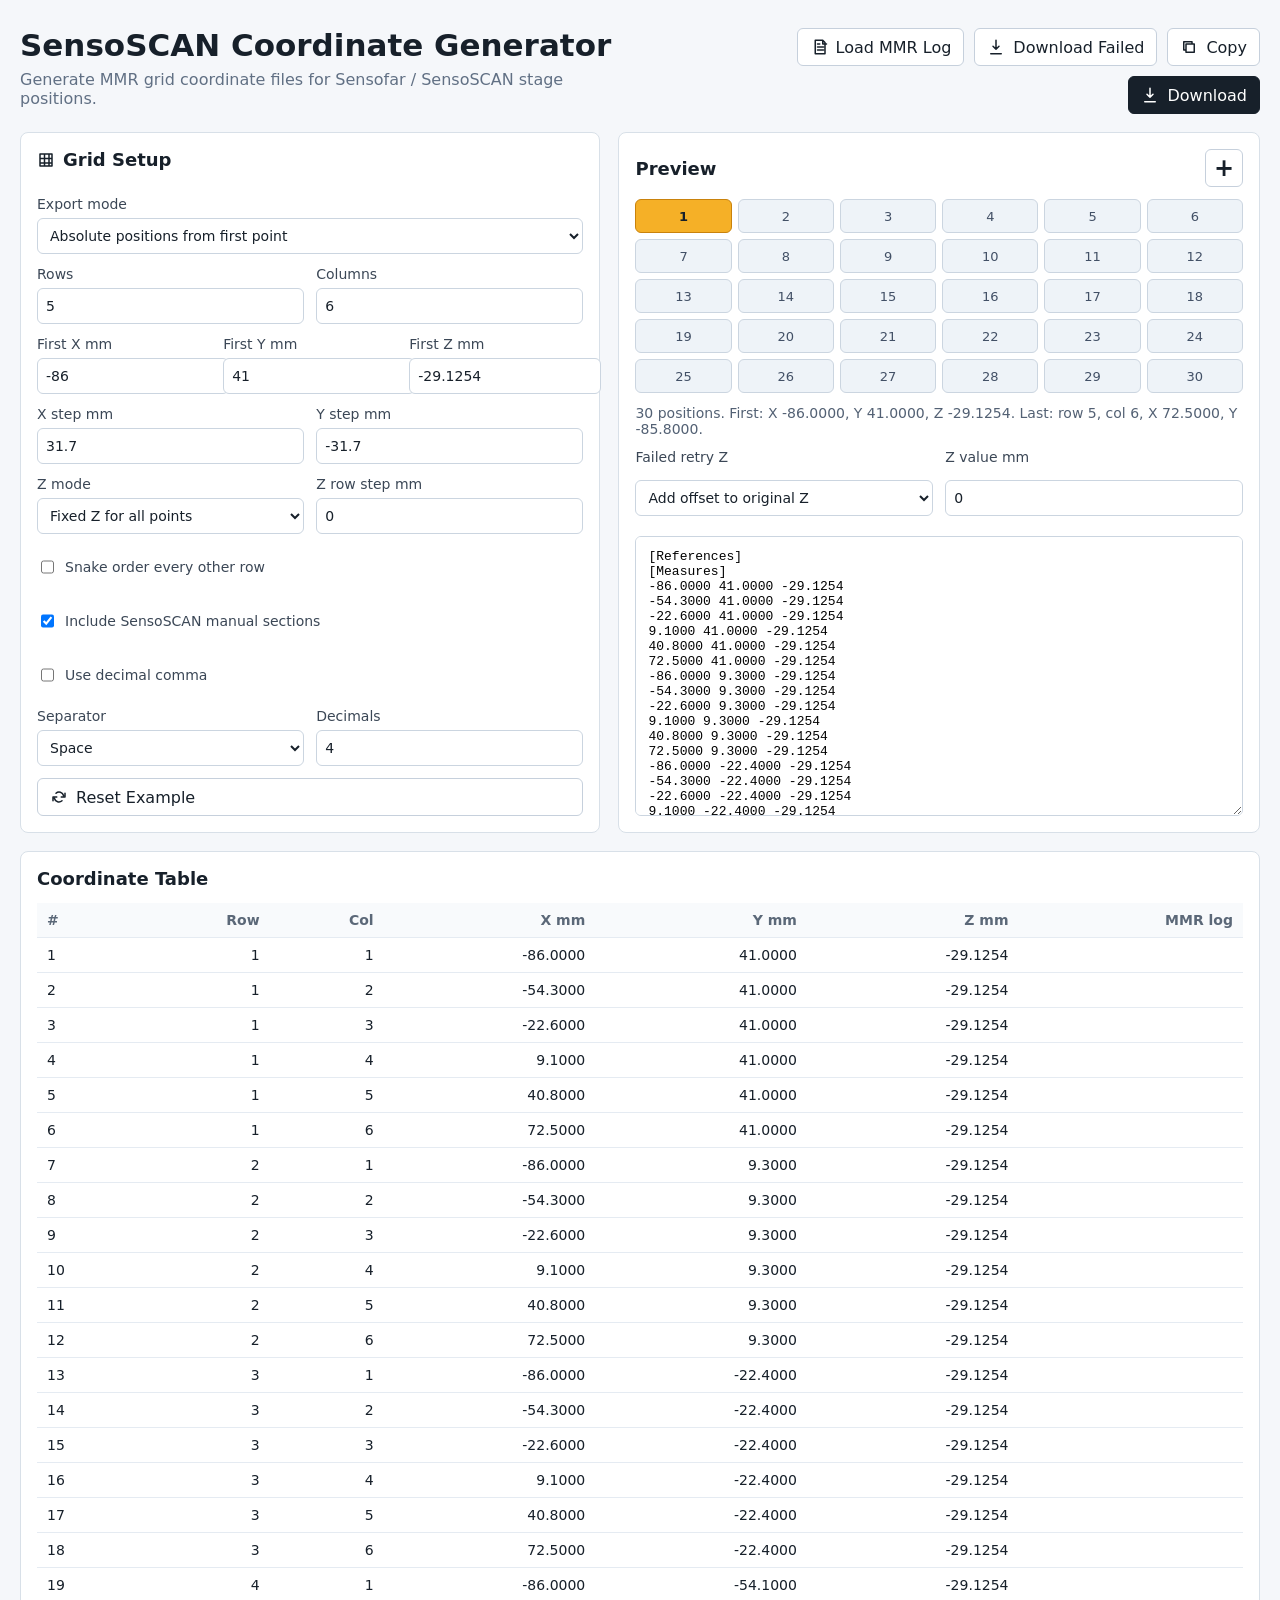
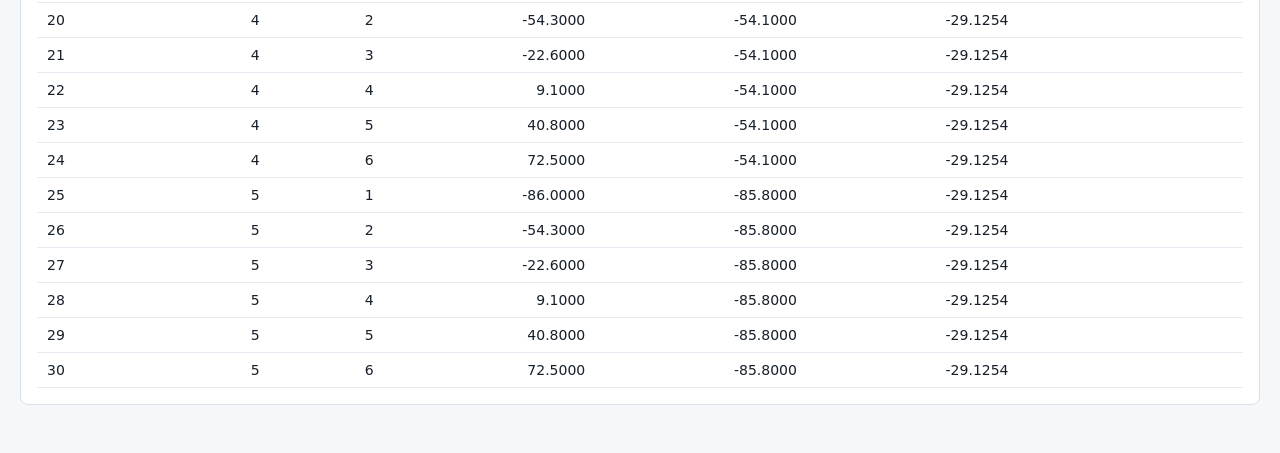
==== commit fe9deb6b: "Allow Z adjustment for failed MMR retries" ====
--- a/standalone-coordinate-generator.html
+++ b/standalone-coordinate-generator.html
@@ -39,6 +39,7 @@
     .cell.empty { border-style: dashed; background: #fff; color: transparent; }
     .summary { color: #536174; font-size: 14px; }
     .logSummary { border: 1px solid #f0b8b8; background: #fff4f4; color: #7b1e1e; border-radius: 6px; padding: 9px 10px; font-size: 13px; line-height: 1.4; }
+    .failedRetryControls { display: grid; grid-template-columns: 1fr 1fr; gap: 12px; }
     textarea { width: 100%; min-height: 280px; resize: vertical; border: 1px solid #cbd5e0; border-radius: 6px; padding: 12px; font-family: "Cascadia Mono", Consolas, monospace; font-size: 13px; }
     table { width: 100%; border-collapse: collapse; font-size: 14px; }
     th, td { text-align: right; padding: 9px 10px; border-bottom: 1px solid #e5ebf2; }
@@ -72,6 +73,8 @@
       separator: "space",
       precision: 4,
       extraPositions: 0,
+      failedZMode: "offset",
+      failedZValue: 0,
     };
 
     const root = document.getElementById("root");
@@ -162,6 +165,15 @@
               <div id="gridPreview" class="gridPreview"></div>
               <div class="summary" id="summary"></div>
               <div id="logSummary" class="logSummary" hidden></div>
+              <div class="failedRetryControls">
+                <label>Failed retry Z
+                  <select id="failedZMode">
+                    <option value="offset">Add offset to original Z</option>
+                    <option value="absolute">Set absolute Z</option>
+                  </select>
+                </label>
+                <label>Z value mm <input id="failedZValue" type="number" step="0.0001" /></label>
+              </div>
               <textarea id="output" spellcheck="false"></textarea>
             </section>
           </section>
@@ -189,7 +201,7 @@
         el.onchange = el.oninput;
       }
       document.getElementById("resetBtn").onclick = () => {
-        state = { ...state, mode: "absolute", rows: 5, cols: 6, firstX: -86, firstY: 41, firstZ: -29.1254, spacingX: 31.7, spacingY: -31.7, zMode: "fixed", zStep: 0, snake: false, includeHeader: true, decimalComma: false, separator: "space", precision: 4, extraPositions: 0 };
+        state = { ...state, mode: "absolute", rows: 5, cols: 6, firstX: -86, firstY: 41, firstZ: -29.1254, spacingX: 31.7, spacingY: -31.7, zMode: "fixed", zStep: 0, snake: false, includeHeader: true, decimalComma: false, separator: "space", precision: 4, extraPositions: 0, failedZMode: "offset", failedZValue: 0 };
         updateControls();
         updateOutput();
       };
@@ -227,6 +239,8 @@
       state.decimalComma = document.getElementById("decimalComma").checked;
       state.separator = document.getElementById("separator").value;
       state.precision = clampInt(document.getElementById("precision").value, 0, 8);
+      state.failedZMode = document.getElementById("failedZMode").value;
+      state.failedZValue = numberValue("failedZValue");
       state.extraPositions = Math.max(0, Math.min(state.extraPositions, state.cols * 50 - state.rows * state.cols));
     }
 
@@ -421,6 +435,7 @@
         <strong>MMR log:</strong> ${mmrLogAnalysis.records.length} records from ${mmrLogAnalysis.name}.
         Failures are detected only from direct result markers: m.p(NA) or m.p(0).
         <br><strong>Failed:</strong> ${failedList}
+        <br><strong>Retry export:</strong> X/Y stay unchanged. Z will ${state.failedZMode === "absolute" ? `be set to ${formatNumber(state.failedZValue)} mm` : `add ${formatNumber(state.failedZValue)} mm to the original Z`}.
       `;
     }
 
@@ -442,7 +457,7 @@
         return;
       }
       const failedIndices = new Set(mmrLogAnalysis.failed.map((record) => record.index));
-      const failedCoords = generateCoordinates().filter((point) => failedIndices.has(point.index));
+      const failedCoords = generateCoordinates().filter((point) => failedIndices.has(point.index)).map(applyFailedRetryZ);
       if (!failedCoords.length) {
         flash("No failed measurements match the current coordinate grid.");
         return;
@@ -458,6 +473,13 @@
       flash(`Downloaded ${failedCoords.length} failed positions.`);
     }
 
+    function applyFailedRetryZ(point) {
+      const z = state.failedZMode === "absolute"
+        ? state.failedZValue
+        : (point.z === null ? state.failedZValue : point.z + state.failedZValue);
+      return { ...point, z };
+    }
+
     function flash(text) {
       const summary = document.getElementById("summary");
       const previous = summary.textContent;
